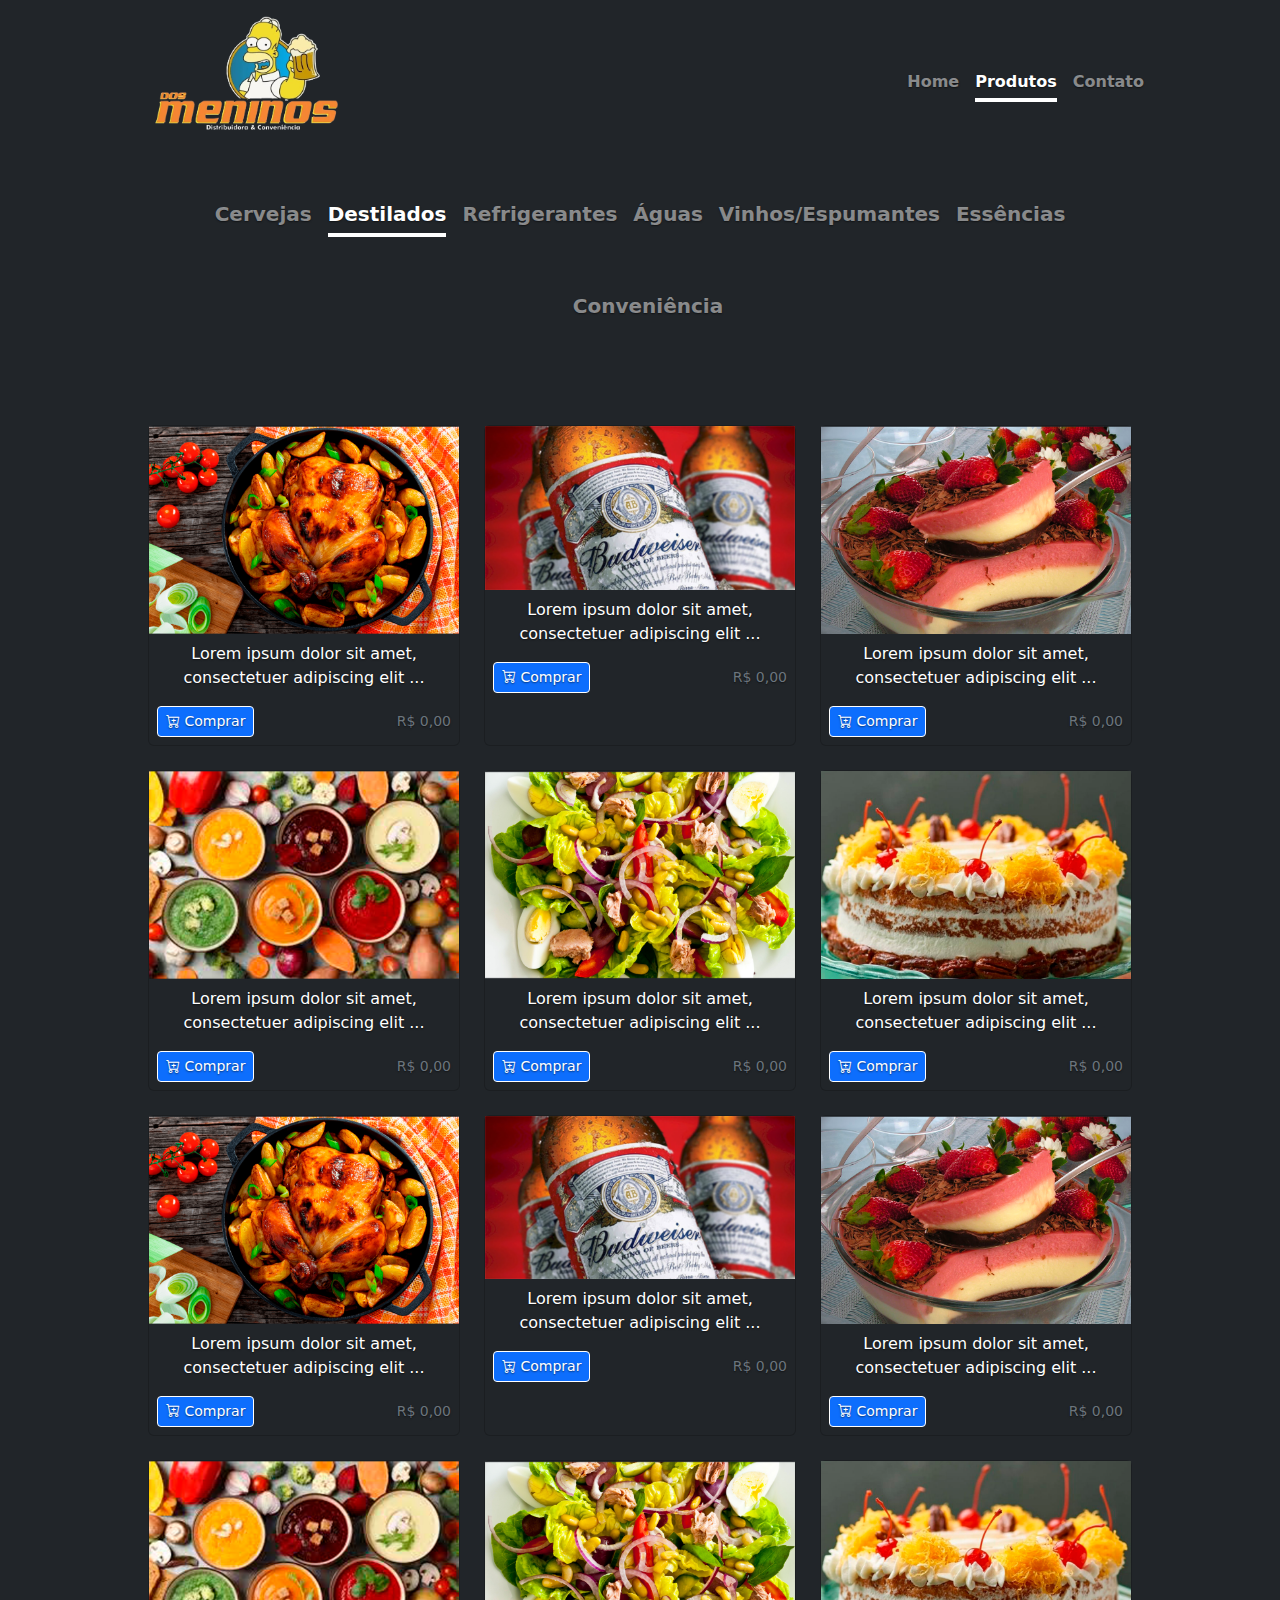
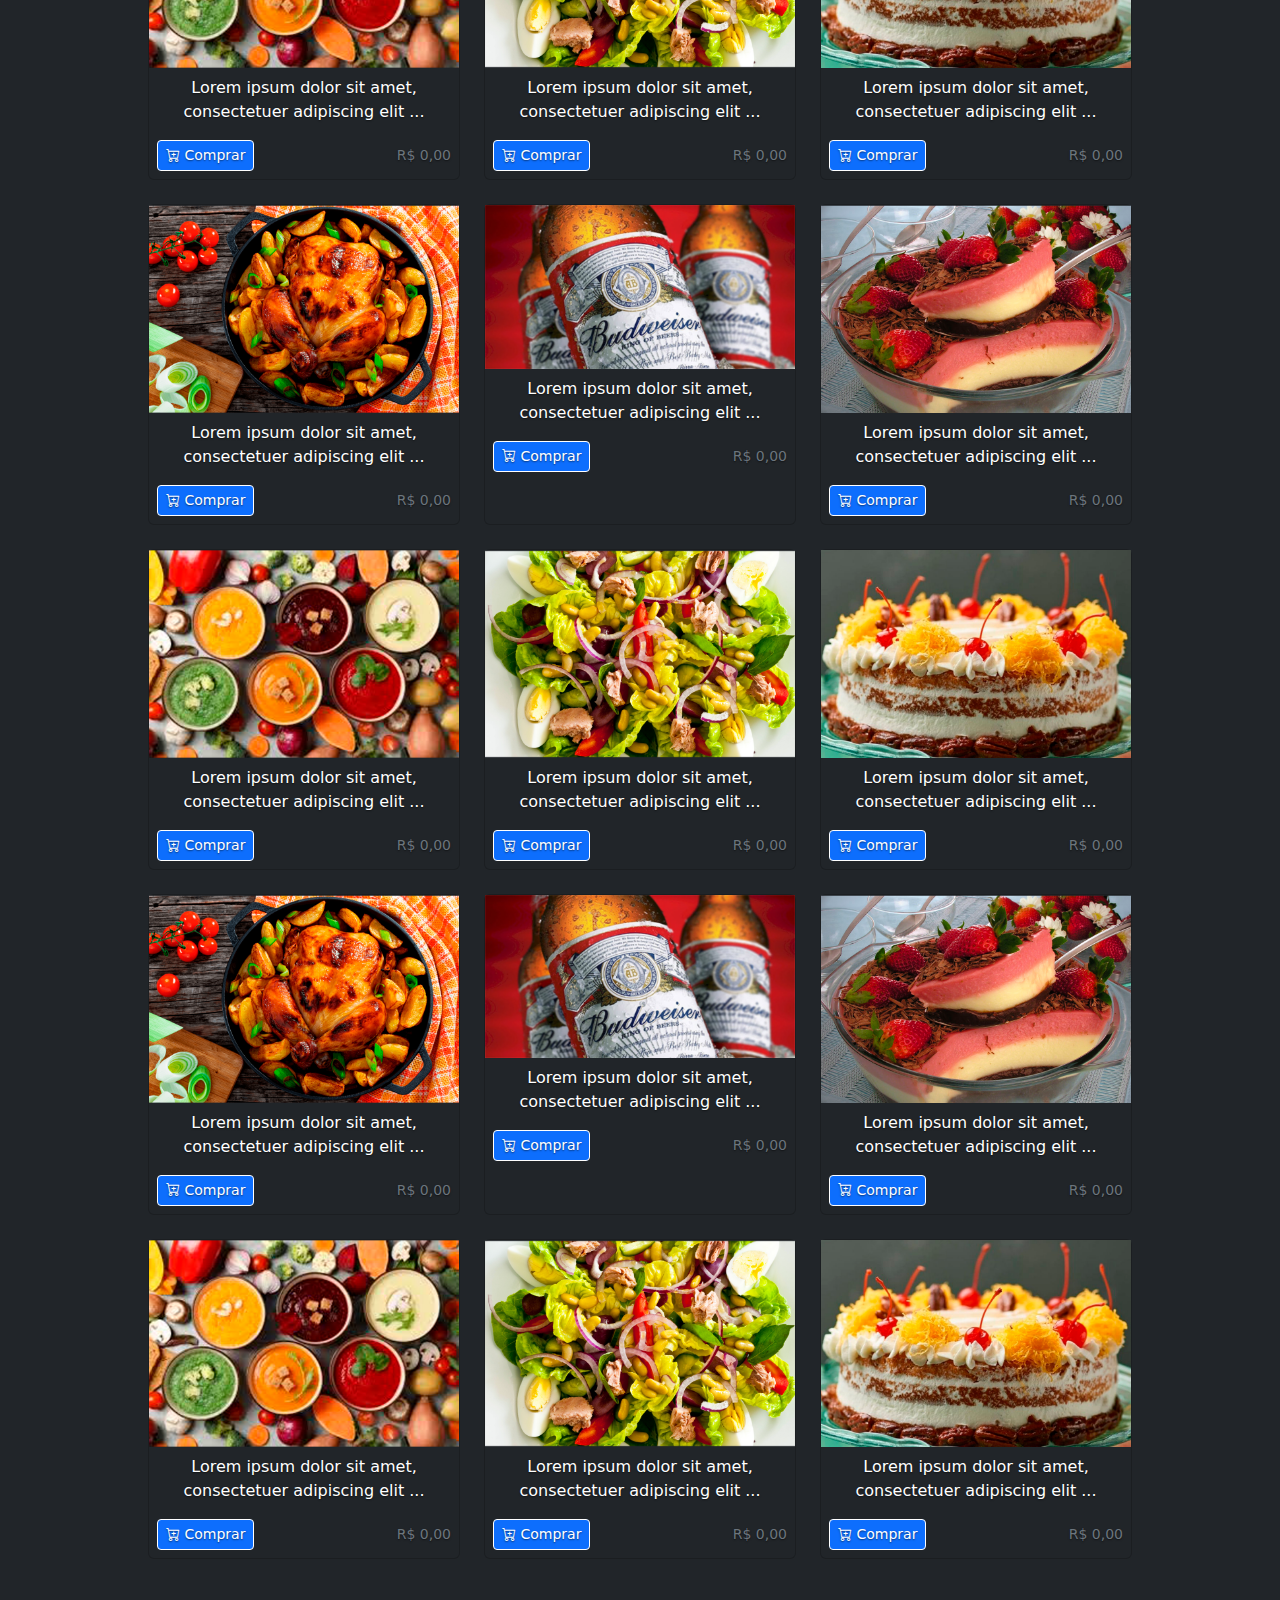
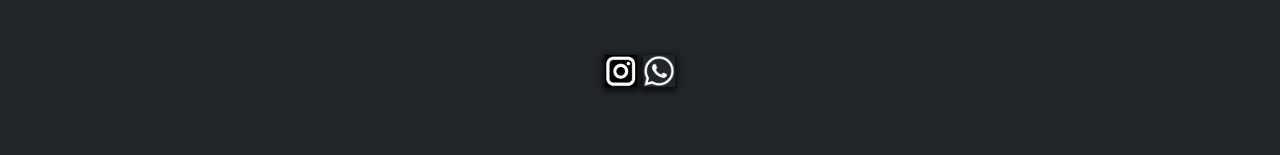
==== destilados.html @ 4f208ed7 "add paginas" ====
<!doctype html>
<html lang="pt-br" class="h-100">

<head>
    <meta charset="utf-8">
    <meta name="viewport" content="width=device-width, initial-scale=1">
    <meta name="description" content="Cardápio">
    <link rel="stylesheet" href="css/reset.css">
    <link rel="stylesheet" href="css/smoth.css">
    <link rel="stylesheet" href="css/cover.css">
    <link rel="stylesheet" href="css/style.css">
    <link rel="stylesheet" href="css/bootstrap.min.css">
    <link rel="stylesheet" href="css/bootstrap.css">
    <link rel="stylesheet" href="js/jquery.min.js">
    <link rel="stylesheet" href="css/corefeito.css">


    <link rel="stylesheet" href="https://cdn.jsdelivr.net/npm/bootstrap-icons@1.9.1/font/bootstrap-icons.css">

    <link rel="stylesheet" href="https://cdn.jsdelivr.net/npm/bootstrap@5.2.0/dist/css/bootstrap.min.css"
        integrity="sha384-gH2yIJqKdNHPEq0n4Mqa/HGKIhSkIHeL5AyhkYV8i59U5AR6csBvApHHNl/vI1Bx" crossorigin="anonymous">
    <script src="https://cdn.jsdelivr.net/npm/bootstrap@5.2.0/dist/js/bootstrap.min.js"
        integrity="sha384-ODmDIVzN+pFdexxHEHFBQH3/9/vQ9uori45z4JjnFsRydbmQbmL5t1tQ0culUzyK" crossorigin="anonymous">
    </script>


</head>

<body class="d-flex h-100 text-center text-white bg-dark">

    <div class="cover-container d-flex w-100 h-100 p-3 mx-auto flex-column center">
        <header class="mb-auto">
            <div>
                <img src="img/Logo.png" alt="Logo da Empresa" class="imagem" >
                <nav class="nav nav-masthead justify-content-center float-md-end expand-lg bg-dark">
                    <a class="nav-link" href="index.html">Home</a>
                    <a class="nav-link active" aria-current="page" href="produtos.html">Produtos<z/a>
                    <a class="nav-link" href="contato.html">Contato</a>
                </nav>
            </div>
        </header>
            <nav class="nav nav-masthead justify-content-center " style="font-size: 20px;">
                <a class="nav-link" href="produtos.html">Cervejas</a>
                <a class="nav-link active" aria-current="page" href="destilados.html">Destilados</a>
                <a class="nav-link" href="refrigerantes.html">Refrigerantes</a>
                <a class="nav-link" href="aguas.html">Águas</a>
                <a class="nav-link"  href="vinhos.html">Vinhos/Espumantes</a>
                <a class="nav-link" href="essencias.html">Essências</a>
                <a class="nav-link" href="conveniencia.html">Conveniência</a>
            </nav><br><br>
            <div class="album py-5 bg-dark">
            <div class="container">
            
                <div class="row row-cols-1 row-cols-sm-2 row-cols-md-3 g-4">
                    <div class="col">
                        <div class="card h-100  bg-dark">
                            <img src=img/frango-assado-com-batata.png alt="" class="img1">
                            <div class="card-body">
                                <p class="card-text">Lorem ipsum dolor sit amet, consectetuer adipiscing elit ...</p>
                                <div class="d-flex justify-content-between align-items-center">
                                    <div class="btn-group">
                                        <a href="carrinho.html"
                                            class="btn btn-sm btn-primary bi bi-cart-plus border-white"> Comprar
                                        </a>
                                    </div>
                                    <small class="text-muted">R$ 0,00</small>
                                </div>
                            </div>
                        </div>
                    </div>
                    <div class="col">
                        <div class="card h-100 bg-dark">
                            <img src="img/budweiser.jpg" alt="" class="img1">
                            <div class="card-body">
                                <p class="card-text">Lorem ipsum dolor sit amet, consectetuer adipiscing elit ...</p>
                                <div class="d-flex justify-content-between align-items-center">
                                    <div class="btn-group">
                                        <a href="carrinho.html"
                                            class="btn btn-sm btn-primary bi bi-cart-plus border-white"> Comprar
                                        </a>
                                    </div>
                                    <small class="text-muted">R$ 0,00</small>
                                </div>
                            </div>
                        </div>
                    </div>
                    <div class="col">
                        <div class="card h-100 bg-dark">
                            <img src="img/creme-napolitano.png" alt="" class="img1">
                            <div class="card-body">
                                <p class="card-text">Lorem ipsum dolor sit amet, consectetuer adipiscing elit ...</p>
                                <div class="d-flex justify-content-between align-items-center">
                                    <div class="btn-group">
                                        <a href="carrinho.html"
                                            class="btn btn-sm btn-primary bi bi-cart-plus border-white"> Comprar
                                        </a>
                                    </div>
                                    <small class="text-muted">R$ 0,00</small>
                                </div>
                            </div>
                        </div>
                    </div>
                    <br>
                    <div class="col">
                        <div class="card h-100 bg-dark">
                            <img src="img/sopas.png" alt="" class="img1">
                            <div class="card-body">
                                <p class="card-text">Lorem ipsum dolor sit amet, consectetuer adipiscing elit ...</p>
                                <div class="d-flex justify-content-between align-items-center">
                                    <div class="btn-group">
                                        <a href="carrinho.html"
                                            class="btn btn-sm btn-primary bi bi-cart-plus border-white"> Comprar
                                        </a>
                                    </div>
                                    <small class="text-muted">R$ 0,00</small>
                                </div>
                            </div>
                        </div>
                    </div>
                    <div class="col">
                        <div class="card h-100 bg-dark">
                            <img src="img/salada.png" alt="" class="img1">

                            <div class="card-body">
                                <p class="card-text">Lorem ipsum dolor sit amet, consectetuer adipiscing elit ...</p>
                                <div class="d-flex justify-content-between align-items-center">
                                    <div class="btn-group">
                                        <a href="carrinho.html"
                                            class="btn btn-sm btn-primary bi bi-cart-plus border-white"> Comprar
                                        </a>
                                    </div>
                                    <small class="text-muted">R$ 0,00</small>
                                </div>
                            </div>
                        </div>
                    </div>
                    <div class="col">
                        <div class="card h-100 bg-dark">
                            <img src="img/bolo.png" alt="" class="img1">

                            <div class="card-body">
                                <p class="card-text">Lorem ipsum dolor sit amet, consectetuer adipiscing elit ...</p>
                                <div class="d-flex justify-content-between align-items-center">
                                    <div class="btn-group">
                                        <a href="carrinho.html"
                                            class="btn btn-sm btn-primary bi bi-cart-plus border-white"> Comprar
                                        </a>
                                    </div>
                                    <small class="text-muted">R$ 0,00</small>
                                </div>
                            </div>
                        </div>
                    </div>
                        <div class="col">
                            <div class="card h-100  bg-dark">
                                <img src=img/frango-assado-com-batata.png alt="" class="img1">
                                <div class="card-body">
                                    <p class="card-text">Lorem ipsum dolor sit amet, consectetuer adipiscing elit ...</p>
                                    <div class="d-flex justify-content-between align-items-center">
                                        <div class="btn-group">
                                            <a href="carrinho.html"
                                                class="btn btn-sm btn-primary bi bi-cart-plus border-white"> Comprar
                                            </a>
                                        </div>
                                        <small class="text-muted">R$ 0,00</small>
                                    </div>
                                </div>
                            </div>
                        </div>
                        <div class="col">
                            <div class="card h-100 bg-dark">
                                <img src="img/budweiser.jpg" alt="" class="img1">
                                <div class="card-body">
                                    <p class="card-text">Lorem ipsum dolor sit amet, consectetuer adipiscing elit ...</p>
                                    <div class="d-flex justify-content-between align-items-center">
                                        <div class="btn-group">
                                            <a href="carrinho.html"
                                                class="btn btn-sm btn-primary bi bi-cart-plus border-white"> Comprar
                                            </a>
                                        </div>
                                        <small class="text-muted">R$ 0,00</small>
                                    </div>
                                </div>
                            </div>
                        </div>
                        <div class="col">
                            <div class="card h-100 bg-dark">
                                <img src="img/creme-napolitano.png" alt="" class="img1">
                                <div class="card-body">
                                    <p class="card-text">Lorem ipsum dolor sit amet, consectetuer adipiscing elit ...</p>
                                    <div class="d-flex justify-content-between align-items-center">
                                        <div class="btn-group">
                                            <a href="carrinho.html"
                                                class="btn btn-sm btn-primary bi bi-cart-plus border-white"> Comprar
                                            </a>
                                        </div>
                                        <small class="text-muted">R$ 0,00</small>
                                    </div>
                                </div>
                            </div>
                        </div>
                        <br>
                        <div class="col">
                            <div class="card h-100 bg-dark">
                                <img src="img/sopas.png" alt="" class="img1">
                                <div class="card-body">
                                    <p class="card-text">Lorem ipsum dolor sit amet, consectetuer adipiscing elit ...</p>
                                    <div class="d-flex justify-content-between align-items-center">
                                        <div class="btn-group">
                                            <a href="carrinho.html"
                                                class="btn btn-sm btn-primary bi bi-cart-plus border-white"> Comprar
                                            </a>
                                        </div>
                                        <small class="text-muted">R$ 0,00</small>
                                    </div>
                                </div>
                            </div>
                        </div>
                        <div class="col">
                            <div class="card h-100 bg-dark">
                                <img src="img/salada.png" alt="" class="img1">
    
                                <div class="card-body">
                                    <p class="card-text">Lorem ipsum dolor sit amet, consectetuer adipiscing elit ...</p>
                                    <div class="d-flex justify-content-between align-items-center">
                                        <div class="btn-group">
                                            <a href="carrinho.html"
                                                class="btn btn-sm btn-primary bi bi-cart-plus border-white"> Comprar
                                            </a>
                                        </div>
                                        <small class="text-muted">R$ 0,00</small>
                                    </div>
                                </div>
                            </div>
                        </div>
                        <div class="col">
                            <div class="card h-100 bg-dark">
                                <img src="img/bolo.png" alt="" class="img1">
    
                                <div class="card-body">
                                    <p class="card-text">Lorem ipsum dolor sit amet, consectetuer adipiscing elit ...</p>
                                    <div class="d-flex justify-content-between align-items-center">
                                        <div class="btn-group">
                                            <a href="carrinho.html"
                                                class="btn btn-sm btn-primary bi bi-cart-plus border-white"> Comprar
                                            </a>
                                        </div>
                                        <small class="text-muted">R$ 0,00</small>
                                    </div>
                                </div>
                            </div>
                        </div>
                        <div class="col">
                            <div class="card h-100  bg-dark">
                                <img src=img/frango-assado-com-batata.png alt="" class="img1">
                                <div class="card-body">
                                    <p class="card-text">Lorem ipsum dolor sit amet, consectetuer adipiscing elit ...</p>
                                    <div class="d-flex justify-content-between align-items-center">
                                        <div class="btn-group">
                                            <a href="carrinho.html"
                                                class="btn btn-sm btn-primary bi bi-cart-plus border-white"> Comprar
                                            </a>
                                        </div>
                                        <small class="text-muted">R$ 0,00</small>
                                    </div>
                                </div>
                            </div>
                        </div>
                        <div class="col">
                            <div class="card h-100 bg-dark">
                                <img src="img/budweiser.jpg" alt="" class="img1">
                                <div class="card-body">
                                    <p class="card-text">Lorem ipsum dolor sit amet, consectetuer adipiscing elit ...</p>
                                    <div class="d-flex justify-content-between align-items-center">
                                        <div class="btn-group">
                                            <a href="carrinho.html"
                                                class="btn btn-sm btn-primary bi bi-cart-plus border-white"> Comprar
                                            </a>
                                        </div>
                                        <small class="text-muted">R$ 0,00</small>
                                    </div>
                                </div>
                            </div>
                        </div>
                        <div class="col">
                            <div class="card h-100 bg-dark">
                                <img src="img/creme-napolitano.png" alt="" class="img1">
                                <div class="card-body">
                                    <p class="card-text">Lorem ipsum dolor sit amet, consectetuer adipiscing elit ...</p>
                                    <div class="d-flex justify-content-between align-items-center">
                                        <div class="btn-group">
                                            <a href="carrinho.html"
                                                class="btn btn-sm btn-primary bi bi-cart-plus border-white"> Comprar
                                            </a>
                                        </div>
                                        <small class="text-muted">R$ 0,00</small>
                                    </div>
                                </div>
                            </div>
                        </div>
                        <br>
                        <div class="col">
                            <div class="card h-100 bg-dark">
                                <img src="img/sopas.png" alt="" class="img1">
                                <div class="card-body">
                                    <p class="card-text">Lorem ipsum dolor sit amet, consectetuer adipiscing elit ...</p>
                                    <div class="d-flex justify-content-between align-items-center">
                                        <div class="btn-group">
                                            <a href="carrinho.html"
                                                class="btn btn-sm btn-primary bi bi-cart-plus border-white"> Comprar
                                            </a>
                                        </div>
                                        <small class="text-muted">R$ 0,00</small>
                                    </div>
                                </div>
                            </div>
                        </div>
                        <div class="col">
                            <div class="card h-100 bg-dark">
                                <img src="img/salada.png" alt="" class="img1">
    
                                <div class="card-body">
                                    <p class="card-text">Lorem ipsum dolor sit amet, consectetuer adipiscing elit ...</p>
                                    <div class="d-flex justify-content-between align-items-center">
                                        <div class="btn-group">
                                            <a href="carrinho.html"
                                                class="btn btn-sm btn-primary bi bi-cart-plus border-white"> Comprar
                                            </a>
                                        </div>
                                        <small class="text-muted">R$ 0,00</small>
                                    </div>
                                </div>
                            </div>
                        </div>
                        <div class="col">
                            <div class="card h-100 bg-dark">
                                <img src="img/bolo.png" alt="" class="img1">
    
                                <div class="card-body">
                                    <p class="card-text">Lorem ipsum dolor sit amet, consectetuer adipiscing elit ...</p>
                                    <div class="d-flex justify-content-between align-items-center">
                                        <div class="btn-group">
                                            <a href="carrinho.html"
                                                class="btn btn-sm btn-primary bi bi-cart-plus border-white"> Comprar
                                            </a>
                                        </div>
                                        <small class="text-muted">R$ 0,00</small>
                                    </div>
                                </div>
                            </div>
                        </div>
                            <div class="col">
                                <div class="card h-100  bg-dark">
                                    <img src=img/frango-assado-com-batata.png alt="" class="img1">
                                    <div class="card-body">
                                        <p class="card-text">Lorem ipsum dolor sit amet, consectetuer adipiscing elit ...</p>
                                        <div class="d-flex justify-content-between align-items-center">
                                            <div class="btn-group">
                                                <a href="carrinho.html"
                                                    class="btn btn-sm btn-primary bi bi-cart-plus border-white"> Comprar
                                                </a>
                                            </div>
                                            <small class="text-muted">R$ 0,00</small>
                                        </div>
                                    </div>
                                </div>
                            </div>
                            <div class="col">
                                <div class="card h-100 bg-dark">
                                    <img src="img/budweiser.jpg" alt="" class="img1">
                                    <div class="card-body">
                                        <p class="card-text">Lorem ipsum dolor sit amet, consectetuer adipiscing elit ...</p>
                                        <div class="d-flex justify-content-between align-items-center">
                                            <div class="btn-group">
                                                <a href="carrinho.html"
                                                    class="btn btn-sm btn-primary bi bi-cart-plus border-white"> Comprar
                                                </a>
                                            </div>
                                            <small class="text-muted">R$ 0,00</small>
                                        </div>
                                    </div>
                                </div>
                            </div>
                            <div class="col">
                                <div class="card h-100 bg-dark">
                                    <img src="img/creme-napolitano.png" alt="" class="img1">
                                    <div class="card-body">
                                        <p class="card-text">Lorem ipsum dolor sit amet, consectetuer adipiscing elit ...</p>
                                        <div class="d-flex justify-content-between align-items-center">
                                            <div class="btn-group">
                                                <a href="carrinho.html"
                                                    class="btn btn-sm btn-primary bi bi-cart-plus border-white"> Comprar
                                                </a>
                                            </div>
                                            <small class="text-muted">R$ 0,00</small>
                                        </div>
                                    </div>
                                </div>
                            </div>
                            <br>
                            <div class="col">
                                <div class="card h-100 bg-dark">
                                    <img src="img/sopas.png" alt="" class="img1">
                                    <div class="card-body">
                                        <p class="card-text">Lorem ipsum dolor sit amet, consectetuer adipiscing elit ...</p>
                                        <div class="d-flex justify-content-between align-items-center">
                                            <div class="btn-group">
                                                <a href="carrinho.html"
                                                    class="btn btn-sm btn-primary bi bi-cart-plus border-white"> Comprar
                                                </a>
                                            </div>
                                            <small class="text-muted">R$ 0,00</small>
                                        </div>
                                    </div>
                                </div>
                            </div>
                            <div class="col">
                                <div class="card h-100 bg-dark">
                                    <img src="img/salada.png" alt="" class="img1">
        
                                    <div class="card-body">
                                        <p class="card-text">Lorem ipsum dolor sit amet, consectetuer adipiscing elit ...</p>
                                        <div class="d-flex justify-content-between align-items-center">
                                            <div class="btn-group">
                                                <a href="carrinho.html"
                                                    class="btn btn-sm btn-primary bi bi-cart-plus border-white"> Comprar
                                                </a>
                                            </div>
                                            <small class="text-muted">R$ 0,00</small>
                                        </div>
                                    </div>
                                </div>
                            </div>
                            <div class="col">
                                <div class="card h-100 bg-dark">
                                    <img src="img/bolo.png" alt="" class="img1">
        
                                    <div class="card-body">
                                        <p class="card-text">Lorem ipsum dolor sit amet, consectetuer adipiscing elit ...</p>
                                        <div class="d-flex justify-content-between align-items-center">
                                            <div class="btn-group">
                                                <a href="carrinho.html"
                                                    class="btn btn-sm btn-primary bi bi-cart-plus border-white"> Comprar
                                                </a>
                                            </div>
                                            <small class="text-muted">R$ 0,00</small>
                                        </div>
                                    </div>
                                </div>
                            </div>
                </div>
                <footer class="mt-auto text-white-50">


                    <a href="https://www.instagram.com/distridosmeninos/" target="_blank"><img src="img/instagram.png"
                            alt="https://www.instagram.com/distridosmeninos/" class="logo-instagram"></a>

                    <a href="https://api.whatsapp.com/send?phone=5561991079528&text=Oi%2C+gostaria+de+fazer+um+pedido+na+distribuidora+KI+BEBIDAS+%21" target="_blank"><img src="img/whatsapp.png"
                            alt="https://api.whatsapp.com/send?phone=5561991079528&text=Oi%2C+gostaria+de+fazer+um+pedido+na+distribuidora+KI+BEBIDAS+%21" class="logo-youtube"></a>

                </footer>

                <script src="https://ajax.googleapis.com/ajax/libs/jquery/3.6.0/jquery.min.js"></script>
                <script src="js/bootstrap.min.js"></script>


</body>

</html>
---- css/smoth.css ----
.row {
    margin: 80px 0px 80px 0px;
}

img:hover {
    -webkit-transform: scale(1.5, 1.5);
    -ms-transform: scale(1.1, 1.1);
    transform: scale(1.1, 1.1);
    transition-duration: 0.3s;
    -webkit-transition-duration: 0.3s;
}

.logo-github,
.logo-instagram,
.logo-twitter,
.logo-linkedin,
.logo-lastfm,
.logo-youtube {
    width: 32px;
    height: 32px;
    margin: 0px;

    
}
---- css/cover.css ----
/*
 * Globals
 */


/* Custom default button */
.btn-secondary,
.btn-secondary:hover,
.btn-secondary:focus {
  color: #333;
  text-shadow: none;
  /* Prevent inheritance from `body` */
}


/*
 * Base structure
 */

body {
  text-shadow: 0 .05rem .1rem rgba(0, 0, 0, .5);
  box-shadow: inset 0 0 0rem rgba(0, 0, 0, .05);
}

div .card-body {
  padding: 0.50rem;
}

.cover-container {
  max-width: 65em;
}


/*
 * Header
 */

.nav-masthead .nav-link {
  padding: .25rem 0;
  font-weight: 700;
  color: rgba(255, 255, 255, .5);
  background-color: transparent;
  border-bottom: .25rem solid transparent;
  margin-top: 50px;
}

.nav-masthead .nav-link:hover,
.nav-masthead .nav-link:focus {
  border-bottom-color: rgba(255, 255, 255, .25);
}

.nav-masthead .nav-link+.nav-link {
  margin-top: 50px;
  margin-left: 1rem;
}

.nav-masthead .active {
  color: #fff;
  border-bottom-color: #fff;
}

.logo-github,
.logo-instagram,
.logo-twitter,
.logo-linkedin,
.logo-lastfm,
.logo-youtube {
  width: 32px;
  height: 32px;

}
---- css/style.css ----
.bd-placeholder-img {
  font-size: 1rem;
  text-anchor: middle;
  -webkit-user-select: none;
  -moz-user-select: none;
  user-select: none;
}

@media (min-width: 768px) {
  .bd-placeholder-img-lg {
    font-size: 3.5rem;
  }
}

.b-example-divider {
  height: 3rem;
  background-color: rgba(0, 0, 0, .1);
  border: solid rgba(0, 0, 0, .15);
  border-width: 1px 0;
  box-shadow: inset 0 .5em 1.5em rgba(0, 0, 0, .1), inset 0 .125em .5em rgba(0, 0, 0, .15);
}

.b-example-vr {
  flex-shrink: 0;
  width: 1.5rem;
  height: 100vh;
}

.bi {
  vertical-align: -.125em;
  fill: currentColor;
}

.nav-scroller {
  position: relative;
  z-index: 2;
  height: 2.75rem;
  overflow-y: hidden;
}

.nav-scroller .nav {
  display: flex;
  flex-wrap: nowrap;
  padding-bottom: 1rem;
  margin-top: -1px;
  overflow-x: auto;
  text-align: center;
  white-space: nowrap;
  -webkit-overflow-scrolling: touch;
}
.imagem {
  width: 220px; /* Defina a largura desejada */
  height: auto; /* Mantém a proporção de aspecto original */
  float: left; /* Alinha a em no canto esquerdo */
}

.logo-github,
.logo-instagram,
.logo-twitter,
.logo-linkedin,
.logo-lastfm,
.logo-youtube {
  margin-top: 1rem;
  width: 32px;
  height: 32px;
  fill: currentColor;
  filter: gray;
  /* IE6-9 */
  -webkit-filter: grayscale(1);
  /* Google Chrome, Safari 6+ & Opera 15+ */
  -webkit-box-shadow: 0px 2px 6px 2px rgba(0, 0, 0, 0.75);
  -moz-box-shadow: 0px 2px 6px 2px rgba(0, 0, 0, 0.75);
  box-shadow: 0px 2px 6px 2px rgba(0, 0, 0, 0.75);
  margin-bottom: 20px;
}
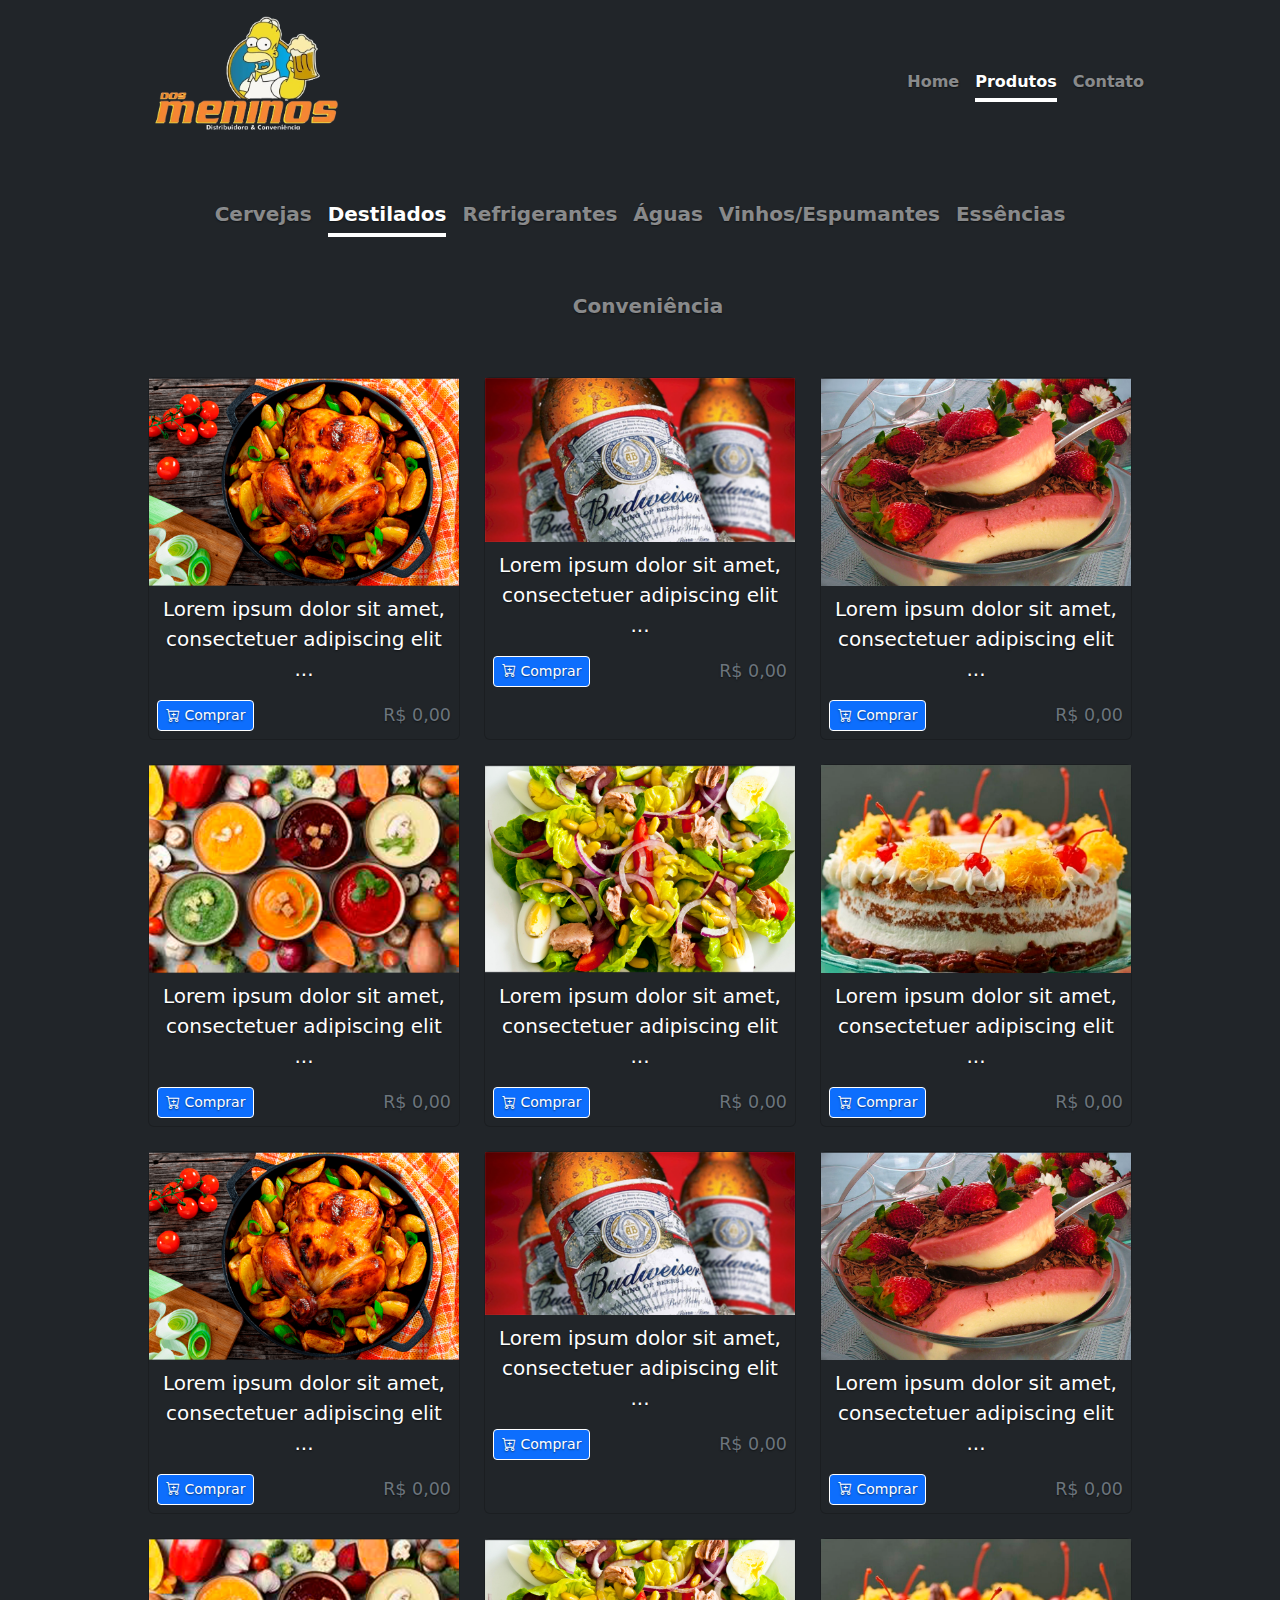
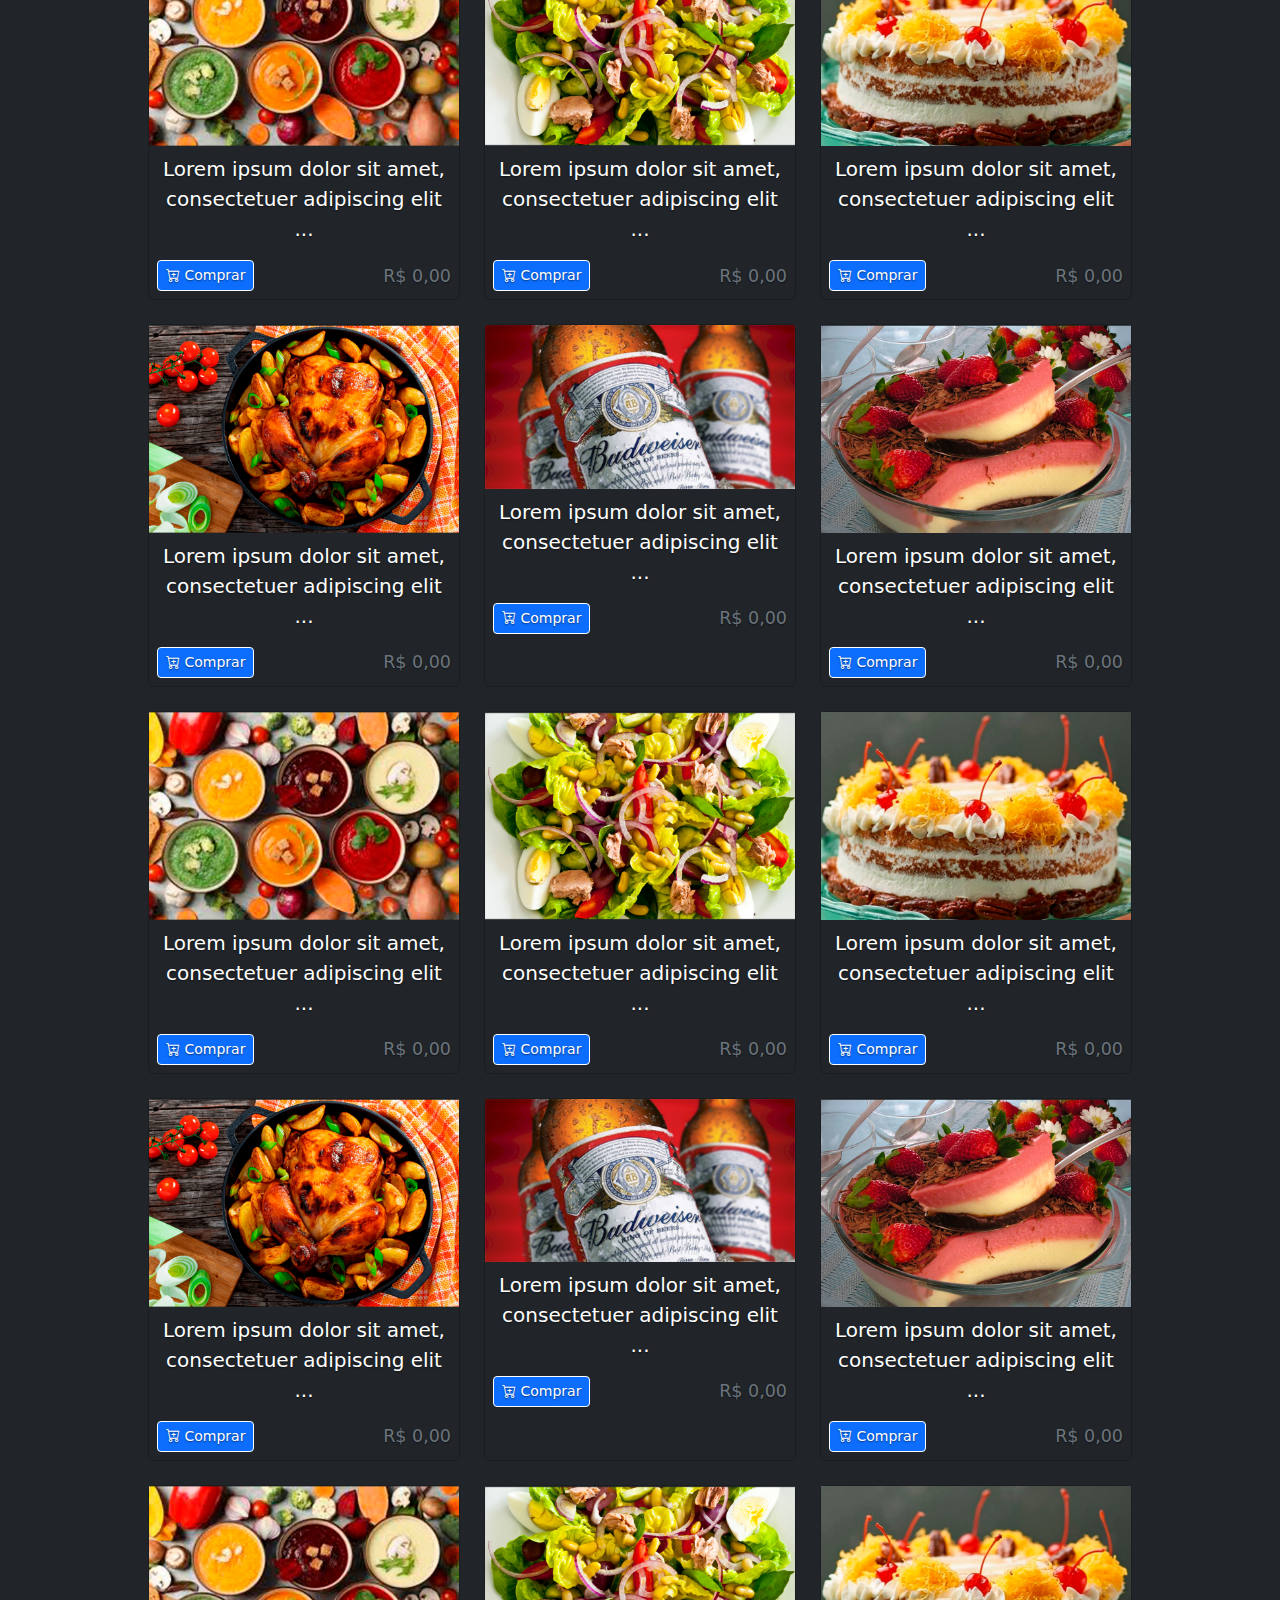
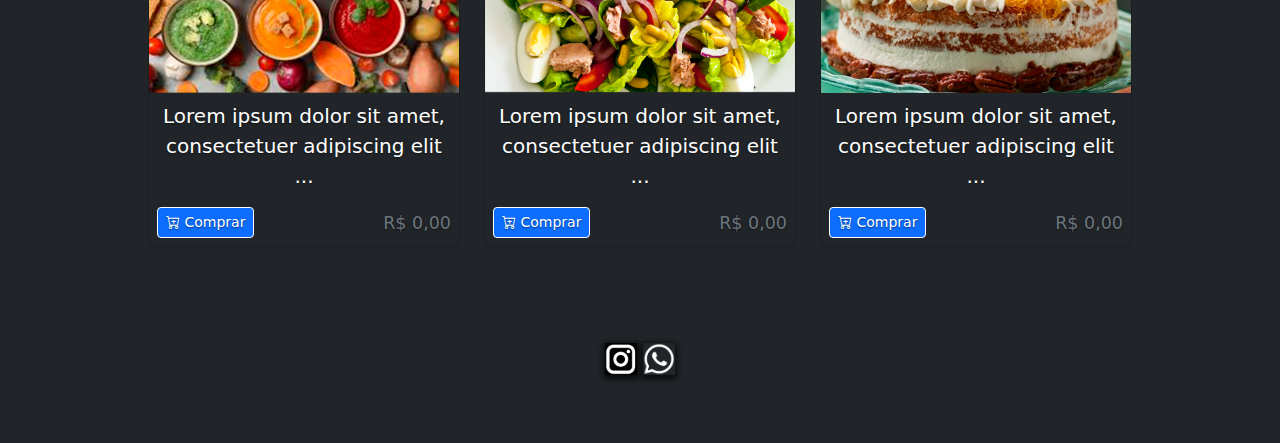
==== commit e073cc60: "deletar pagina de contato" ====
--- a/destilados.html
+++ b/destilados.html
@@ -47,7 +47,7 @@
                 <a class="nav-link"  href="vinhos.html">Vinhos/Espumantes</a>
                 <a class="nav-link" href="essencias.html">Essências</a>
                 <a class="nav-link" href="conveniencia.html">Conveniência</a>
-            </nav><br><br>
+
             <div class="album py-5 bg-dark">
             <div class="container">
             
